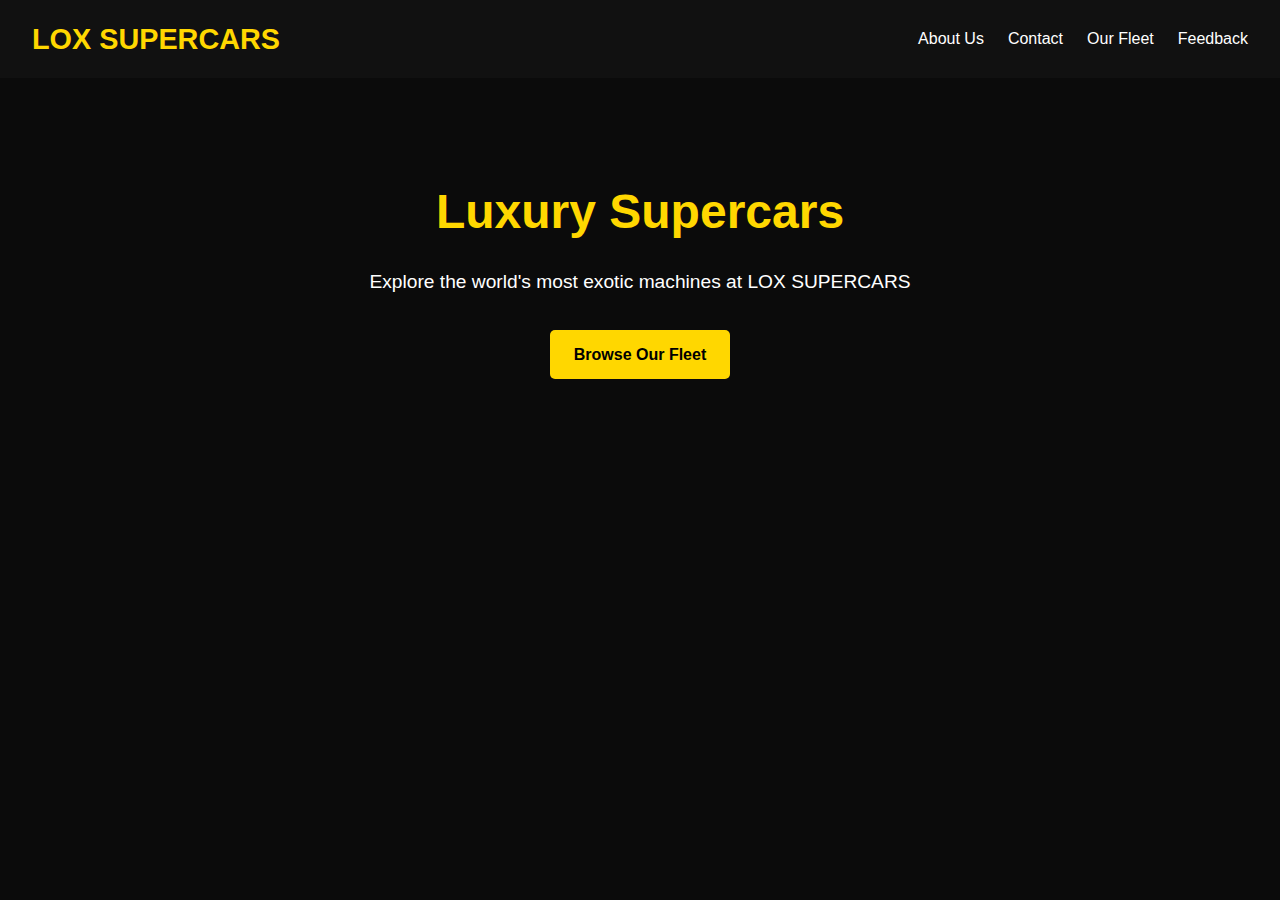
==== index.html @ 43a12638 "Update index.html" ====
<!DOCTYPE html>
<html lang="en">
<head>
  <meta charset="UTF-8">
  <meta name="viewport" content="width=device-width, initial-scale=1">
  <title>LOX SUPERCARS</title>
  <link rel="stylesheet" href="style.css">
</head>
<body>
  <header class="navbar">
    <div class="logo">LOX SUPERCARS</div>
    <nav>
      <ul class="nav-links">
        <li><a href="#">About Us</a></li>
        <li><a href="#">Contact</a></li>
        <li><a href="#">Our Fleet</a></li>
        <li><a href="#">Feedback</a></li>
      </ul>
    </nav>
  </header>

  <section class="hero">
    <div class="hero-content">
      <h1>Luxury Supercars</h1>
      <p>Explore the world's most exotic machines at LOX SUPERCARS</p>
      <a href="#" class="btn">Browse Our Fleet</a>
    </div>
  </section>
</body>
</html>
---- style.css ----
/* styles.css */

/* Reset and Base */
* {
  margin: 0;
  padding: 0;
  box-sizing: border-box;
}

body {
  font-family: 'Segoe UI', sans-serif;
  background-color: #0b0b0b;
  color: #fff;
  line-height: 1.6;
}

img {
  max-width: 100%;
  height: auto;
  border-radius: 10px;
}

h1, h2, h3 {
  color: gold;
}

/* Navbar */
.navbar {
  background-color: #111;
  padding: 1rem 2rem;
  display: flex;
  justify-content: space-between;
  align-items: center;
  position: sticky;
  top: 0;
  z-index: 1000;
}

.navbar .logo {
  font-size: 1.8rem;
  font-weight: bold;
  color: gold;
}

.navbar nav ul {
  list-style: none;
  display: flex;
  gap: 1.5rem;
}

.navbar nav ul li a {
  color: white;
  text-decoration: none;
  font-weight: 500;
  transition: color 0.3s ease;
}

.navbar nav ul li a:hover {
  color: gold;
}

/* Hero Section */
.hero {
  background: url('img/hero.jpg') center center/cover no-repeat;
  text-align: center;
  padding: 6rem 2rem;
}

.hero h1 {
  font-size: 3rem;
  margin-bottom: 1rem;
}

.hero p {
  font-size: 1.2rem;
  margin-bottom: 2rem;
}

.btn {
  background-color: gold;
  color: #000;
  padding: 0.75rem 1.5rem;
  text-decoration: none;
  font-weight: bold;
  border-radius: 5px;
  transition: background 0.3s ease;
  display: inline-block;
}

.btn:hover {
  background-color: #e6c200;
}

/* Cards Grid */
.car-grid {
  display: grid;
  grid-template-columns: repeat(auto-fit, minmax(280px, 1fr));
  gap: 2rem;
  padding: 2rem;
}

.car-card {
  background-color: #1a1a1a;
  padding: 1rem;
  border-radius: 10px;
  box-shadow: 0 4px 12px rgba(0, 0, 0, 0.4);
  transition: transform 0.3s ease;
  text-align: center;
}

.car-card:hover {
  transform: translateY(-5px);
}

/* Contact Form */
.contact form {
  max-width: 600px;
  margin: auto;
  padding: 2rem;
  background-color: #1a1a1a;
  border-radius: 10px;
}

.contact label {
  display: block;
  margin-bottom: 0.5rem;
  font-weight: bold;
}

.contact input,
.contact textarea {
  width: 100%;
  padding: 0.75rem;
  margin-bottom: 1rem;
  border: none;
  border-radius: 5px;
  background-color: #333;
  color: white;
}

/* Footer */
footer {
  text-align: center;
  padding: 1.5rem;
  background-color: #111;
  color: #888;
  font-size: 0.9rem;
}
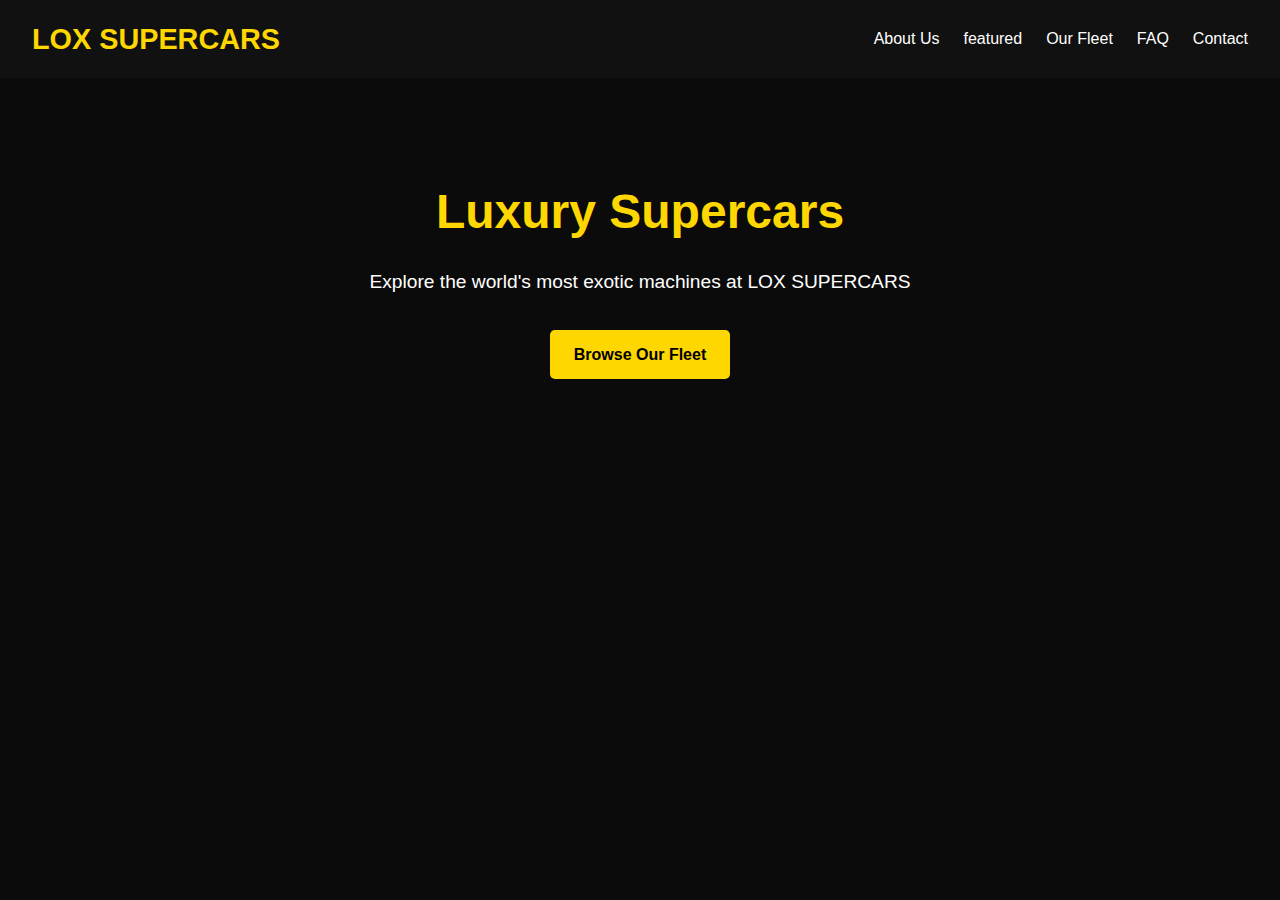
==== commit 47b9b306: "Update index.html" ====
--- a/index.html
+++ b/index.html
@@ -12,9 +12,10 @@
     <nav>
       <ul class="nav-links">
         <li><a href="#">About Us</a></li>
+        <li><a href="#">featured</a></li>
+        <li><a href="#">Our Fleet</a></li>
+        <li><a href="#">FAQ</a></li>
         <li><a href="#">Contact</a></li>
-        <li><a href="#">Our Fleet</a></li>
-        <li><a href="#">Feedback</a></li>
       </ul>
     </nav>
   </header>
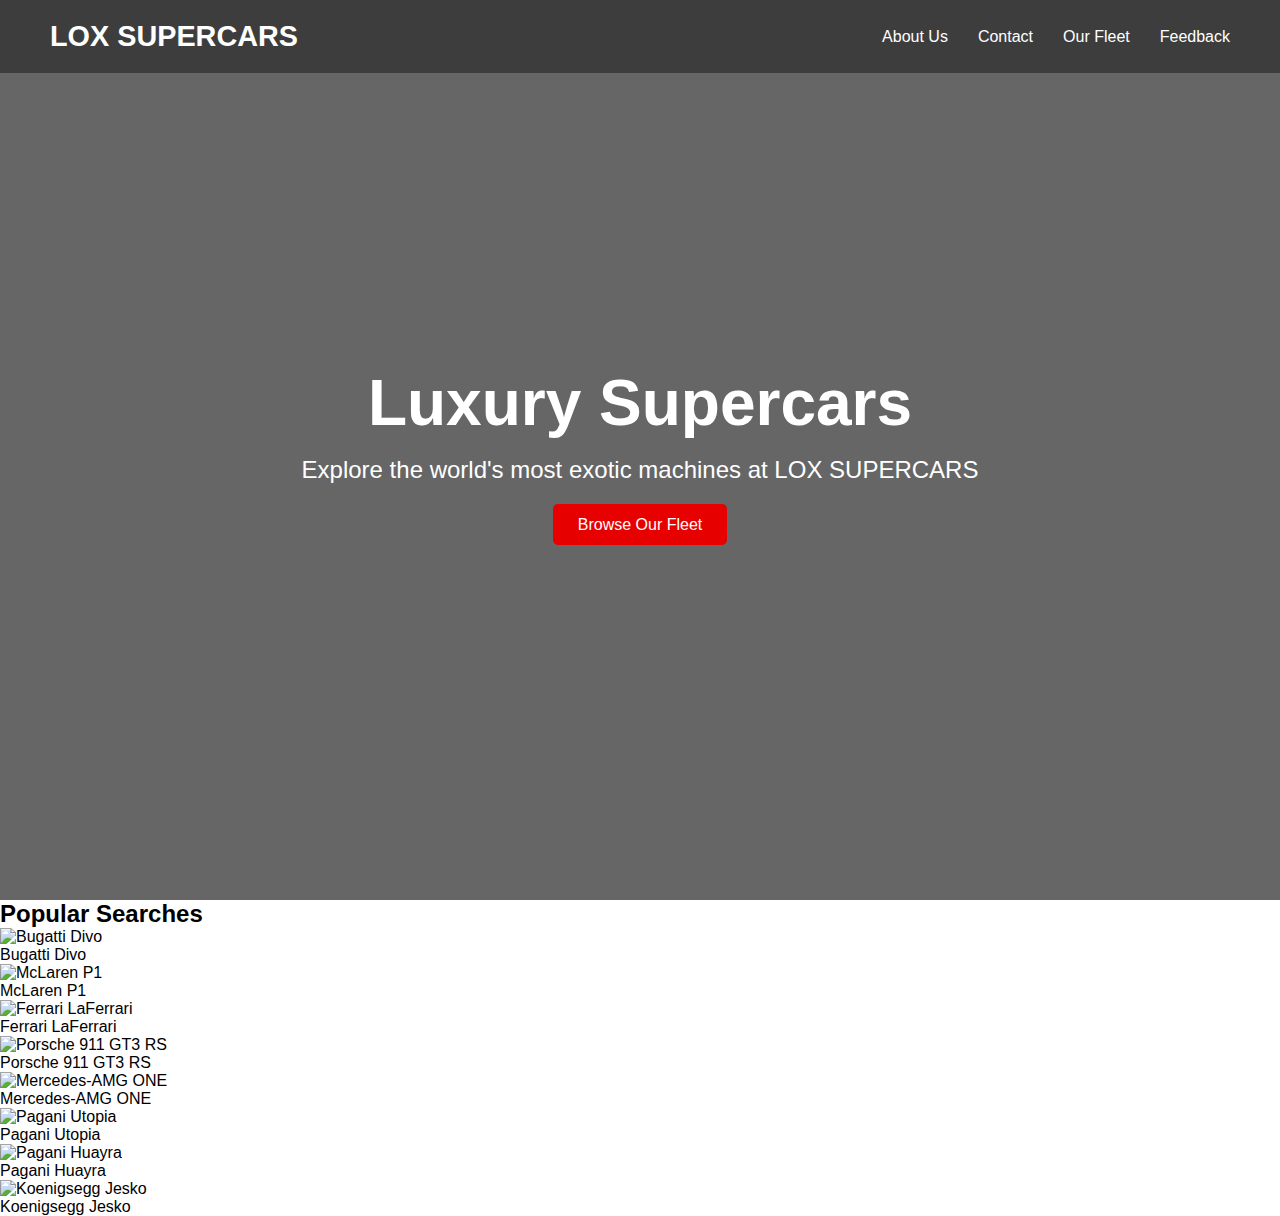
==== commit 7dad96c5: "Update index.html" ====
--- a/index.html
+++ b/index.html
@@ -1,10 +1,10 @@
 <!DOCTYPE html>
 <html lang="en">
 <head>
-  <meta charset="UTF-8">
-  <meta name="viewport" content="width=device-width, initial-scale=1">
+  <meta charset="UTF-8" />
+  <meta name="viewport" content="width=device-width, initial-scale=1" />
   <title>LOX SUPERCARS</title>
-  <link rel="stylesheet" href="style.css">
+  <link rel="stylesheet" href="style.css" />
 </head>
 <body>
   <header class="navbar">
@@ -12,10 +12,9 @@
     <nav>
       <ul class="nav-links">
         <li><a href="#">About Us</a></li>
-        <li><a href="#">featured</a></li>
+        <li><a href="#">Contact</a></li>
         <li><a href="#">Our Fleet</a></li>
-        <li><a href="#">FAQ</a></li>
-        <li><a href="#">Contact</a></li>
+        <li><a href="#">Feedback</a></li>
       </ul>
     </nav>
   </header>
@@ -27,5 +26,47 @@
       <a href="#" class="btn">Browse Our Fleet</a>
     </div>
   </section>
+
+  <section class="popular-searches">
+    <h2>Popular Searches</h2>
+    <div class="car-grid">
+      <div class="car-card">
+        <img src="https://www.bugatti.com/fileadmin/_processed_/sei/p1/se-image-1b0b3c2d7e0e0e9c0e0e0e0e0e0e0e0e.jpg" alt="Bugatti Divo" />
+        <p>Bugatti Divo</p>
+      </div>
+      <div class="car-card">
+        <img src="https://cars.mclaren.com/content/dam/mclaren-automotive/images/legacy/p1/overview/McLaren-P1-Overview-01.jpg" alt="McLaren P1" />
+        <p>McLaren P1</p>
+      </div>
+      <div class="car-card">
+        <img src="https://carbuzz.com/cars/ferrari/laferrari/photos-exterior/1.jpg" alt="Ferrari LaFerrari" />
+        <p>Ferrari LaFerrari</p>
+      </div>
+      <div class="car-card">
+        <img src="https://www.porsche.com/international/models/911/911-gt3-rs/911-gt3-rs/911-gt3-rs-1.jpg" alt="Porsche 911 GT3 RS" />
+        <p>Porsche 911 GT3 RS</p>
+      </div>
+      <div class="car-card">
+        <img src="https://www.mercedes-amg.com/content/dam/amg-vehicles/vehicles/amg-one/hypercar/mercedes-amg-one-hypercar-01.jpg" alt="Mercedes-AMG ONE" />
+        <p>Mercedes-AMG ONE</p>
+      </div>
+      <div class="car-card">
+        <img src="https://www.pagani.com/wp-content/uploads/2022/09/pagani-utopia-01.jpg" alt="Pagani Utopia" />
+        <p>Pagani Utopia</p>
+      </div>
+      <div class="car-card">
+        <img src="https://www.pagani.com/wp-content/uploads/2020/05/pagani-huayra-roadster-01.jpg" alt="Pagani Huayra" />
+        <p>Pagani Huayra</p>
+      </div>
+      <div class="car-card">
+        <img src="https://www.koenigsegg.com/wp-content/uploads/2020/05/jesko-absolut-01.jpg" alt="Koenigsegg Jesko" />
+        <p>Koenigsegg Jesko</p>
+      </div>
+    </div>
+  </section>
 </body>
 </html>
+
+
+ 
+
--- a/style.css
+++ b/style.css
@@ -1,148 +1,97 @@
-/* styles.css */
 
-/* Reset and Base */
 * {
   margin: 0;
   padding: 0;
   box-sizing: border-box;
+  font-family: 'Segoe UI', Tahoma, Geneva, Verdana, sans-serif;
 }
 
-body {
-  font-family: 'Segoe UI', sans-serif;
-  background-color: #0b0b0b;
-  color: #fff;
-  line-height: 1.6;
+body, html {
+  height: 100%;
 }
 
-img {
-  max-width: 100%;
-  height: auto;
-  border-radius: 10px;
+
+.hero {
+  background: url('https://www.topgear.com/sites/default/files/2021/12/18.%20Koenigsegg%20Jesko.jpeg') no-repeat center center/cover;
+  height: 100vh;
+  position: relative;
+  color: white;
+  display: flex;
+  align-items: center;
+  justify-content: center;
+  text-align: center;
 }
 
-h1, h2, h3 {
-  color: gold;
+.hero::before {
+  content: "";
+  position: absolute;
+  top: 0; left: 0;
+  width: 100%;
+  height: 100%;
+  background-color: rgba(0, 0, 0, 0.6); /* dark overlay */
+  z-index: 0;
 }
 
-/* Navbar */
-.navbar {
-  background-color: #111;
-  padding: 1rem 2rem;
-  display: flex;
-  justify-content: space-between;
-  align-items: center;
-  position: sticky;
-  top: 0;
-  z-index: 1000;
-}
-
-.navbar .logo {
-  font-size: 1.8rem;
-  font-weight: bold;
-  color: gold;
-}
-
-.navbar nav ul {
-  list-style: none;
-  display: flex;
-  gap: 1.5rem;
-}
-
-.navbar nav ul li a {
-  color: white;
-  text-decoration: none;
-  font-weight: 500;
-  transition: color 0.3s ease;
-}
-
-.navbar nav ul li a:hover {
-  color: gold;
-}
-
-/* Hero Section */
-.hero {
-  background: url('img/hero.jpg') center center/cover no-repeat;
-  text-align: center;
-  padding: 6rem 2rem;
+.hero-content {
+  position: relative;
+  z-index: 1;
 }
 
 .hero h1 {
-  font-size: 3rem;
+  font-size: 4rem;
   margin-bottom: 1rem;
 }
 
 .hero p {
-  font-size: 1.2rem;
+  font-size: 1.5rem;
   margin-bottom: 2rem;
 }
 
 .btn {
-  background-color: gold;
-  color: #000;
-  padding: 0.75rem 1.5rem;
   text-decoration: none;
-  font-weight: bold;
+  background-color: #e60000;
+  color: white;
+  padding: 12px 25px;
+  font-size: 1rem;
   border-radius: 5px;
   transition: background 0.3s ease;
-  display: inline-block;
 }
 
 .btn:hover {
-  background-color: #e6c200;
+  background-color: #b30000;
 }
 
-/* Cards Grid */
-.car-grid {
-  display: grid;
-  grid-template-columns: repeat(auto-fit, minmax(280px, 1fr));
-  gap: 2rem;
-  padding: 2rem;
+.navbar {
+  position: absolute;
+  top: 0;
+  width: 100%;
+  padding: 20px 50px;
+  display: flex;
+  justify-content: space-between;
+  align-items: center;
+  z-index: 10;
+  background: rgba(0, 0, 0, 0.4);
 }
 
-.car-card {
-  background-color: #1a1a1a;
-  padding: 1rem;
-  border-radius: 10px;
-  box-shadow: 0 4px 12px rgba(0, 0, 0, 0.4);
-  transition: transform 0.3s ease;
-  text-align: center;
-}
-
-.car-card:hover {
-  transform: translateY(-5px);
-}
-
-/* Contact Form */
-.contact form {
-  max-width: 600px;
-  margin: auto;
-  padding: 2rem;
-  background-color: #1a1a1a;
-  border-radius: 10px;
-}
-
-.contact label {
-  display: block;
-  margin-bottom: 0.5rem;
+.logo {
+  font-size: 1.8rem;
   font-weight: bold;
-}
-
-.contact input,
-.contact textarea {
-  width: 100%;
-  padding: 0.75rem;
-  margin-bottom: 1rem;
-  border: none;
-  border-radius: 5px;
-  background-color: #333;
   color: white;
 }
 
-/* Footer */
-footer {
-  text-align: center;
-  padding: 1.5rem;
-  background-color: #111;
-  color: #888;
-  font-size: 0.9rem;
+.nav-links {
+  list-style: none;
+  display: flex;
+  gap: 30px;
 }
+
+.nav-links a {
+  color: white;
+  text-decoration: none;
+  font-weight: 500;
+  transition: color 0.3s;
+}
+
+.nav-links a:hover {
+  color: #e60000;
+}
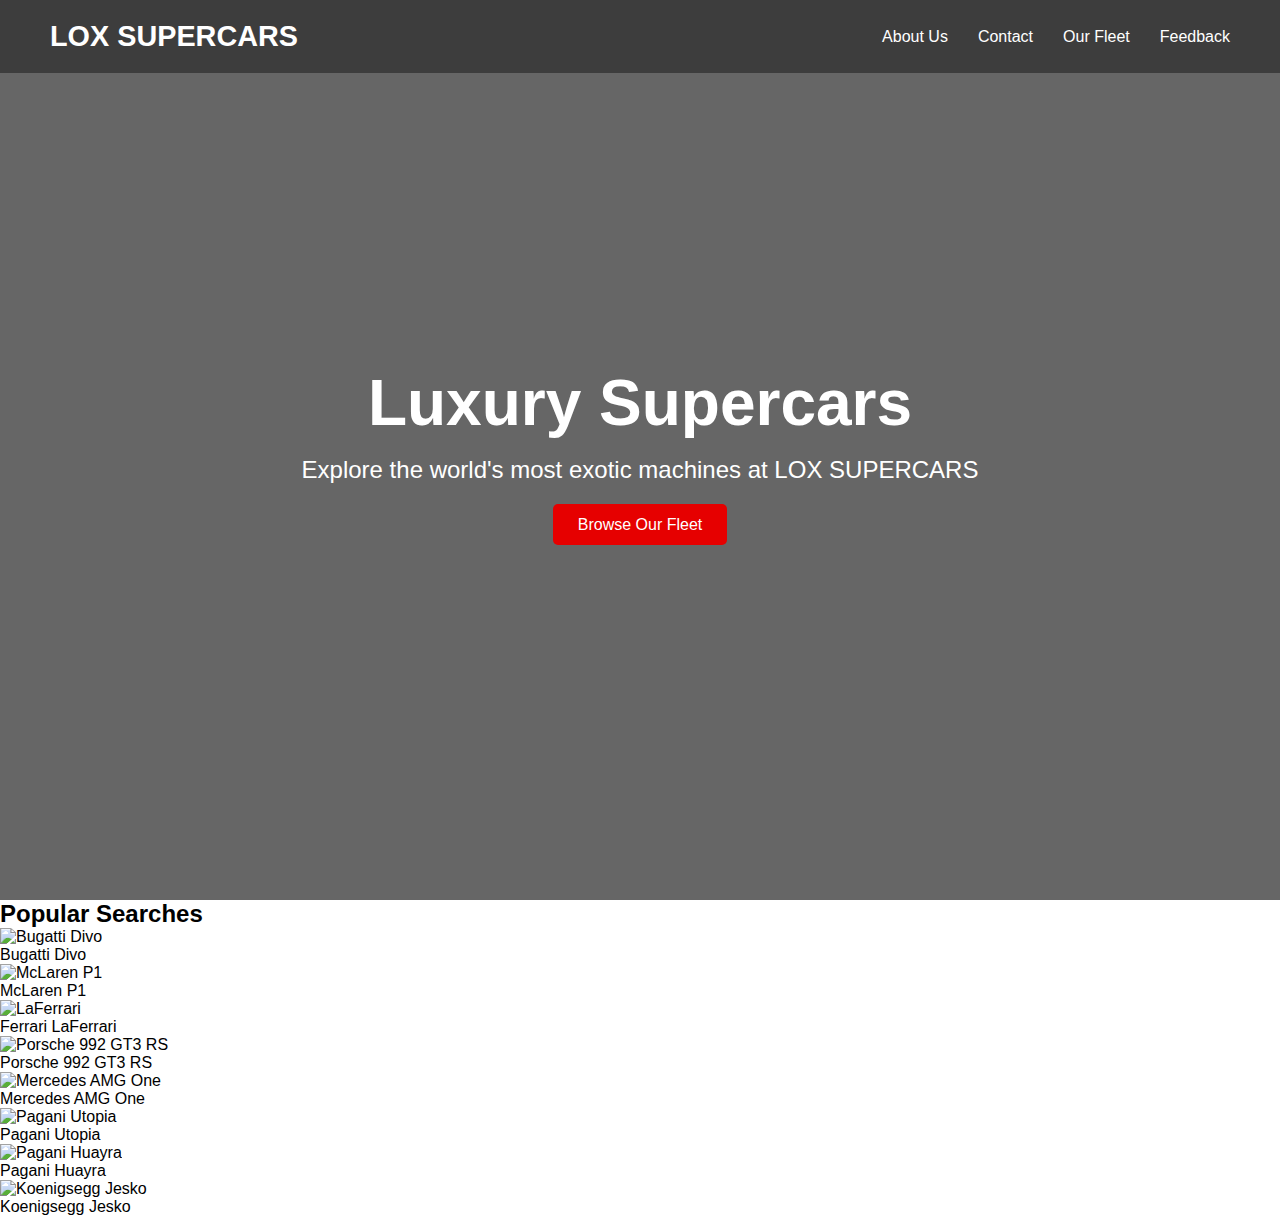
==== commit a16b45b8: "Update index.html" ====
--- a/index.html
+++ b/index.html
@@ -28,42 +28,50 @@
   </section>
 
   <section class="popular-searches">
-    <h2>Popular Searches</h2>
-    <div class="car-grid">
-      <div class="car-card">
-        <img src="https://www.bugatti.com/fileadmin/_processed_/sei/p1/se-image-1b0b3c2d7e0e0e9c0e0e0e0e0e0e0e0e.jpg" alt="Bugatti Divo" />
-        <p>Bugatti Divo</p>
-      </div>
-      <div class="car-card">
-        <img src="https://cars.mclaren.com/content/dam/mclaren-automotive/images/legacy/p1/overview/McLaren-P1-Overview-01.jpg" alt="McLaren P1" />
-        <p>McLaren P1</p>
-      </div>
-      <div class="car-card">
-        <img src="https://carbuzz.com/cars/ferrari/laferrari/photos-exterior/1.jpg" alt="Ferrari LaFerrari" />
-        <p>Ferrari LaFerrari</p>
-      </div>
-      <div class="car-card">
-        <img src="https://www.porsche.com/international/models/911/911-gt3-rs/911-gt3-rs/911-gt3-rs-1.jpg" alt="Porsche 911 GT3 RS" />
-        <p>Porsche 911 GT3 RS</p>
-      </div>
-      <div class="car-card">
-        <img src="https://www.mercedes-amg.com/content/dam/amg-vehicles/vehicles/amg-one/hypercar/mercedes-amg-one-hypercar-01.jpg" alt="Mercedes-AMG ONE" />
-        <p>Mercedes-AMG ONE</p>
-      </div>
-      <div class="car-card">
-        <img src="https://www.pagani.com/wp-content/uploads/2022/09/pagani-utopia-01.jpg" alt="Pagani Utopia" />
-        <p>Pagani Utopia</p>
-      </div>
-      <div class="car-card">
-        <img src="https://www.pagani.com/wp-content/uploads/2020/05/pagani-huayra-roadster-01.jpg" alt="Pagani Huayra" />
-        <p>Pagani Huayra</p>
-      </div>
-      <div class="car-card">
-        <img src="https://www.koenigsegg.com/wp-content/uploads/2020/05/jesko-absolut-01.jpg" alt="Koenigsegg Jesko" />
-        <p>Koenigsegg Jesko</p>
-      </div>
+   <h2>Popular Searches</h2>
+   <div class="car-grid">
+
+    <div class="car-card">
+      <img src="https://cdn.motor1.com/images/mgl/03Mjp/s1/bugatti-divo.jpg" alt="Bugatti Divo">
+      <p>Bugatti Divo</p>
     </div>
-  </section>
+
+    <div class="car-card">
+      <img src="https://cdn.motor1.com/images/mgl/lqqVx/s1/mclaren-p1.jpg" alt="McLaren P1">
+      <p>McLaren P1</p>
+    </div>
+
+    <div class="car-card">
+      <img src="https://cdn.motor1.com/images/mgl/9xQQb/s1/ferrari-laferrari.jpg" alt="LaFerrari">
+      <p>Ferrari LaFerrari</p>
+    </div>
+
+    <div class="car-card">
+      <img src="https://cdn.motor1.com/images/mgl/W0M0j/s1/porsche-911-gt3-rs.jpg" alt="Porsche 992 GT3 RS">
+      <p>Porsche 992 GT3 RS</p>
+    </div>
+
+    <div class="car-card">
+      <img src="https://cdn.motor1.com/images/mgl/nWWXP/s1/mercedes-amg-one.jpg" alt="Mercedes AMG One">
+      <p>Mercedes AMG One</p>
+    </div>
+
+    <div class="car-card">
+      <img src="https://cdn.motor1.com/images/mgl/jGxQ1/s1/pagani-utopia-2023.jpg" alt="Pagani Utopia">
+      <p>Pagani Utopia</p>
+    </div>
+
+    <div class="car-card">
+      <img src="https://cdn.motor1.com/images/mgl/0ANjZ/s1/pagani-huayra.jpg" alt="Pagani Huayra">
+      <p>Pagani Huayra</p>
+    </div>
+
+    <div class="car-card">
+      <img src="https://cdn.motor1.com/images/mgl/yjvAv/s1/koenigsegg-jesko.jpg" alt="Koenigsegg Jesko">
+      <p>Koenigsegg Jesko</p>
+    </div>
+  </div>
+</section>
 </body>
 </html>
 
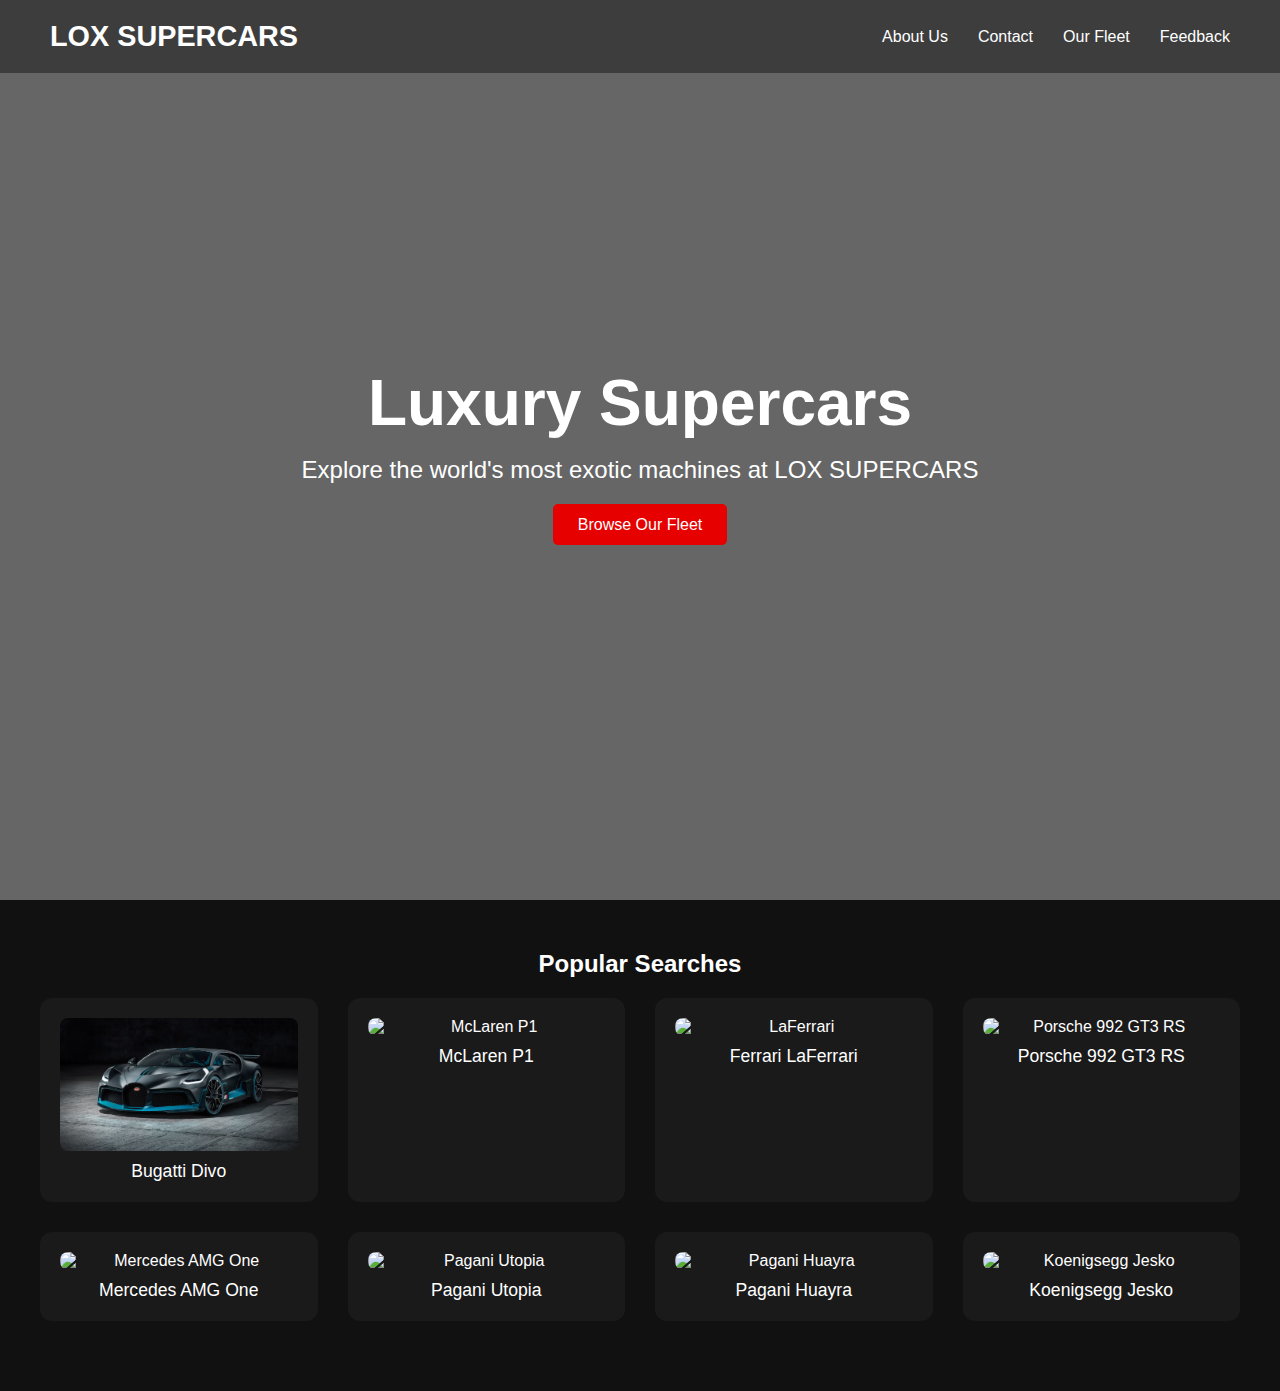
==== commit 860989c6: "Update index.html" ====
--- a/index.html
+++ b/index.html
@@ -32,7 +32,7 @@
    <div class="car-grid">
 
     <div class="car-card">
-      <img src="https://cdn.motor1.com/images/mgl/03Mjp/s1/bugatti-divo.jpg" alt="Bugatti Divo">
+      <img src="14bugatti-divo-99leadgallery-1535035005.avif" alt="Bugatti Divo">
       <p>Bugatti Divo</p>
     </div>
 
--- a/style.css
+++ b/style.css
@@ -95,3 +95,42 @@
 .nav-links a:hover {
   color: #e60000;
 }
+
+.popular-searches {
+  background-color: #111; /* dark theme */
+  color: #fff;
+  padding: 50px 20px;
+  text-align: center;
+}
+
+.car-grid {
+  display: grid;
+  grid-template-columns: repeat(auto-fit, minmax(250px, 1fr));
+  gap: 30px;
+  padding: 20px;
+}
+
+.car-card {
+  background-color: #1a1a1a;
+  padding: 20px;
+  border-radius: 12px;
+  transition: transform 0.3s ease;
+}
+
+.car-card:hover {
+  transform: translateY(-5px);
+}
+
+.car-card p {
+  margin-top: 10px;
+  font-size: 1.1rem;
+}
+
+.car-card img {
+  width: 100%;
+  max-width: 300px;
+  height: auto;
+  display: block;
+  border-radius: 8px;
+}
+
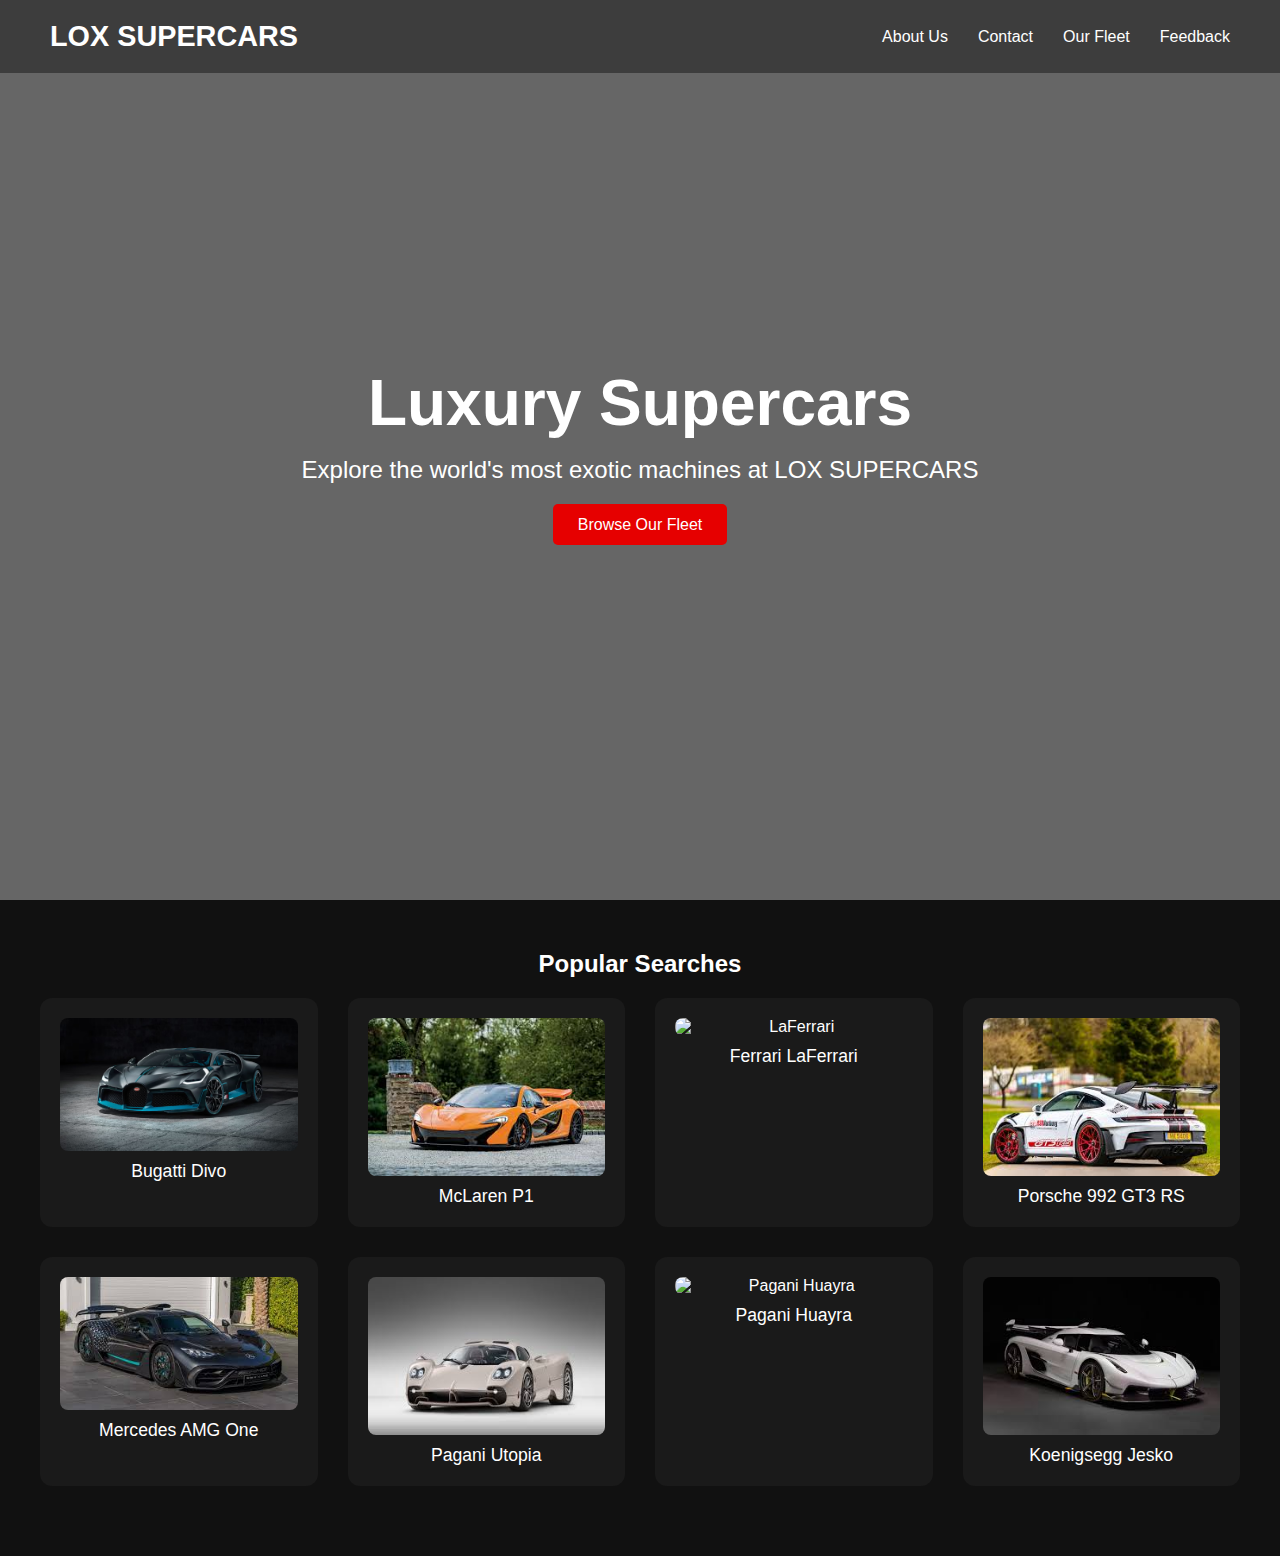
==== commit d1254099: "Update index.html" ====
--- a/index.html
+++ b/index.html
@@ -37,37 +37,37 @@
     </div>
 
     <div class="car-card">
-      <img src="https://cdn.motor1.com/images/mgl/lqqVx/s1/mclaren-p1.jpg" alt="McLaren P1">
+      <img src="MacLaren P1.jpg" alt="McLaren P1">
       <p>McLaren P1</p>
     </div>
 
     <div class="car-card">
-      <img src="https://cdn.motor1.com/images/mgl/9xQQb/s1/ferrari-laferrari.jpg" alt="LaFerrari">
+      <img src="laferreri.jpg" alt="LaFerrari">
       <p>Ferrari LaFerrari</p>
     </div>
 
     <div class="car-card">
-      <img src="https://cdn.motor1.com/images/mgl/W0M0j/s1/porsche-911-gt3-rs.jpg" alt="Porsche 992 GT3 RS">
+      <img src="992 GT3 RS.jpg" alt="Porsche 992 GT3 RS">
       <p>Porsche 992 GT3 RS</p>
     </div>
 
     <div class="car-card">
-      <img src="https://cdn.motor1.com/images/mgl/nWWXP/s1/mercedes-amg-one.jpg" alt="Mercedes AMG One">
+      <img src="AMG 1.jpg" alt="Mercedes AMG One">
       <p>Mercedes AMG One</p>
     </div>
 
     <div class="car-card">
-      <img src="https://cdn.motor1.com/images/mgl/jGxQ1/s1/pagani-utopia-2023.jpg" alt="Pagani Utopia">
+      <img src="UTOPIA.jpg" alt="Pagani Utopia">
       <p>Pagani Utopia</p>
     </div>
 
     <div class="car-card">
-      <img src="https://cdn.motor1.com/images/mgl/0ANjZ/s1/pagani-huayra.jpg" alt="Pagani Huayra">
+      <img src="huayra.jpg" alt="Pagani Huayra">
       <p>Pagani Huayra</p>
     </div>
 
     <div class="car-card">
-      <img src="https://cdn.motor1.com/images/mgl/yjvAv/s1/koenigsegg-jesko.jpg" alt="Koenigsegg Jesko">
+      <img src="JESKO.jpg" alt="Koenigsegg Jesko">
       <p>Koenigsegg Jesko</p>
     </div>
   </div>
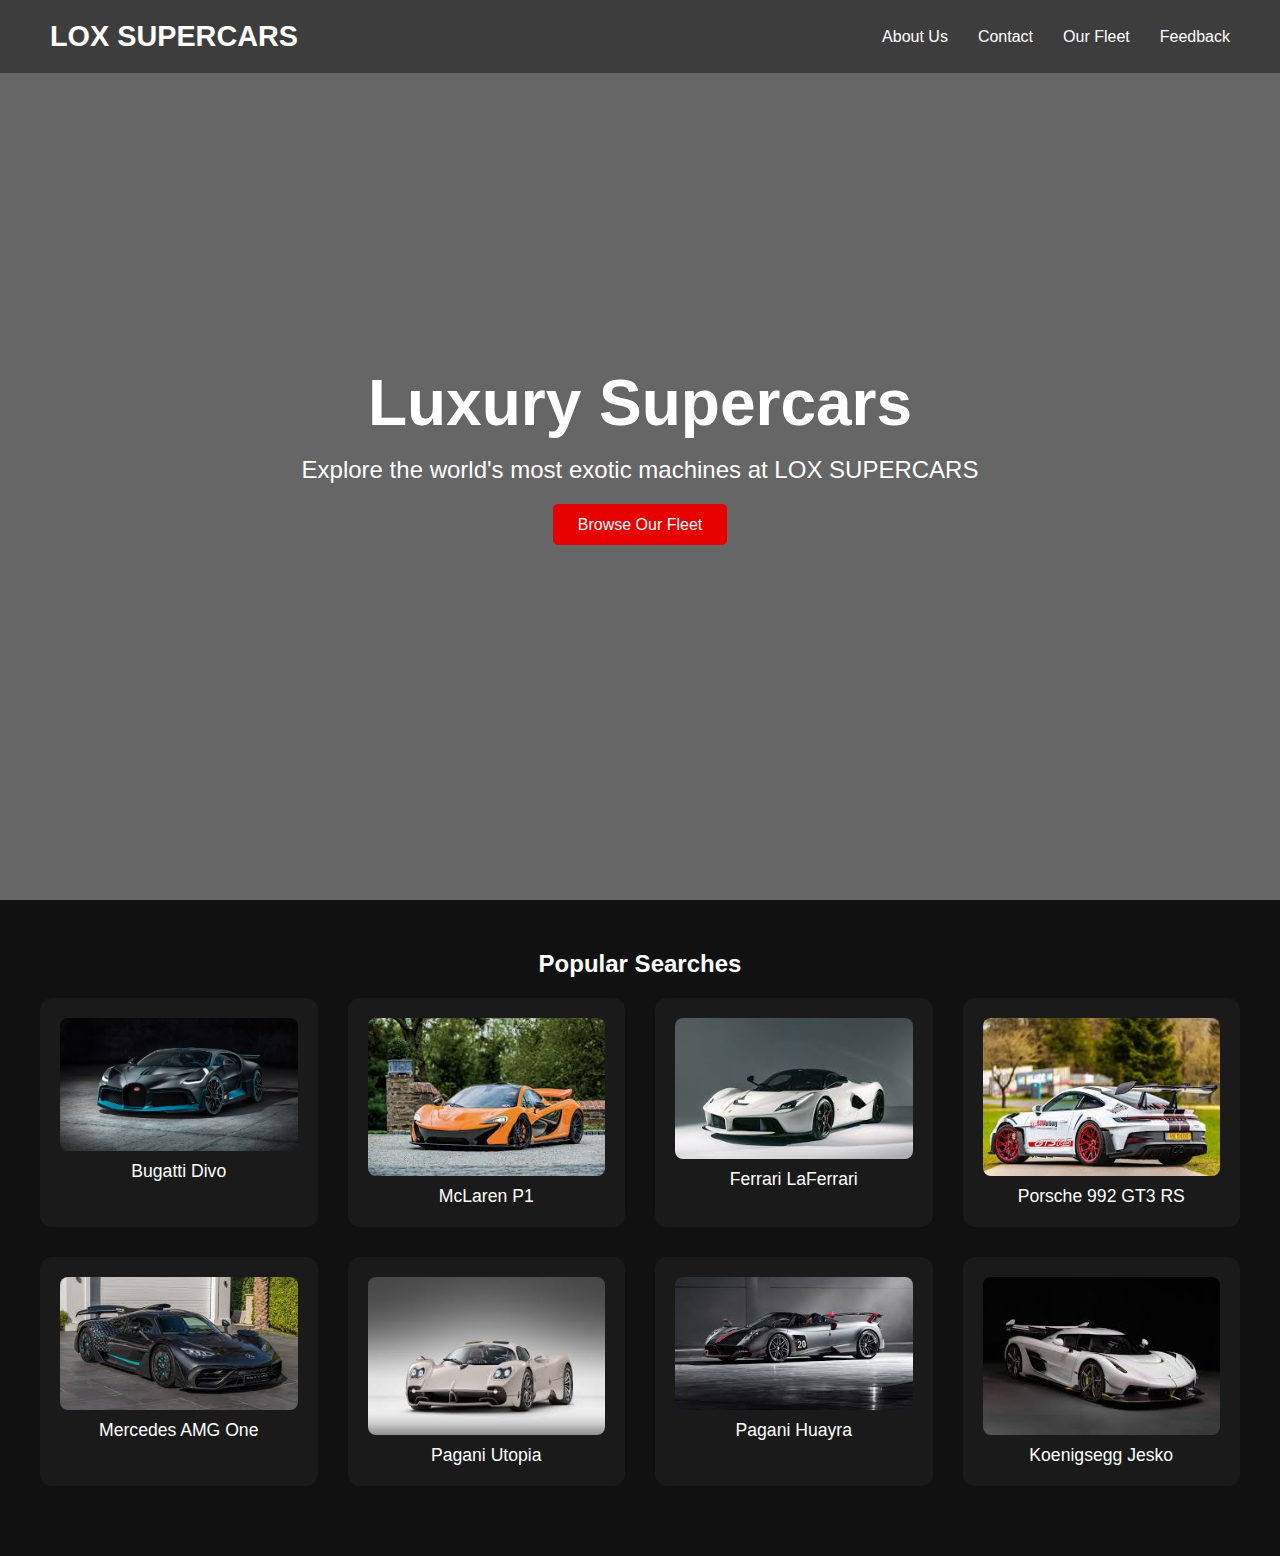
==== commit 1d3275dc: "Update index.html" ====
--- a/index.html
+++ b/index.html
@@ -42,7 +42,7 @@
     </div>
 
     <div class="car-card">
-      <img src="laferreri.jpg" alt="LaFerrari">
+      <img src="laferrari.jpg" alt="LaFerrari">
       <p>Ferrari LaFerrari</p>
     </div>
 
@@ -62,7 +62,7 @@
     </div>
 
     <div class="car-card">
-      <img src="huayra.jpg" alt="Pagani Huayra">
+      <img src="huarya.jpg" alt="Pagani Huayra">
       <p>Pagani Huayra</p>
     </div>
 
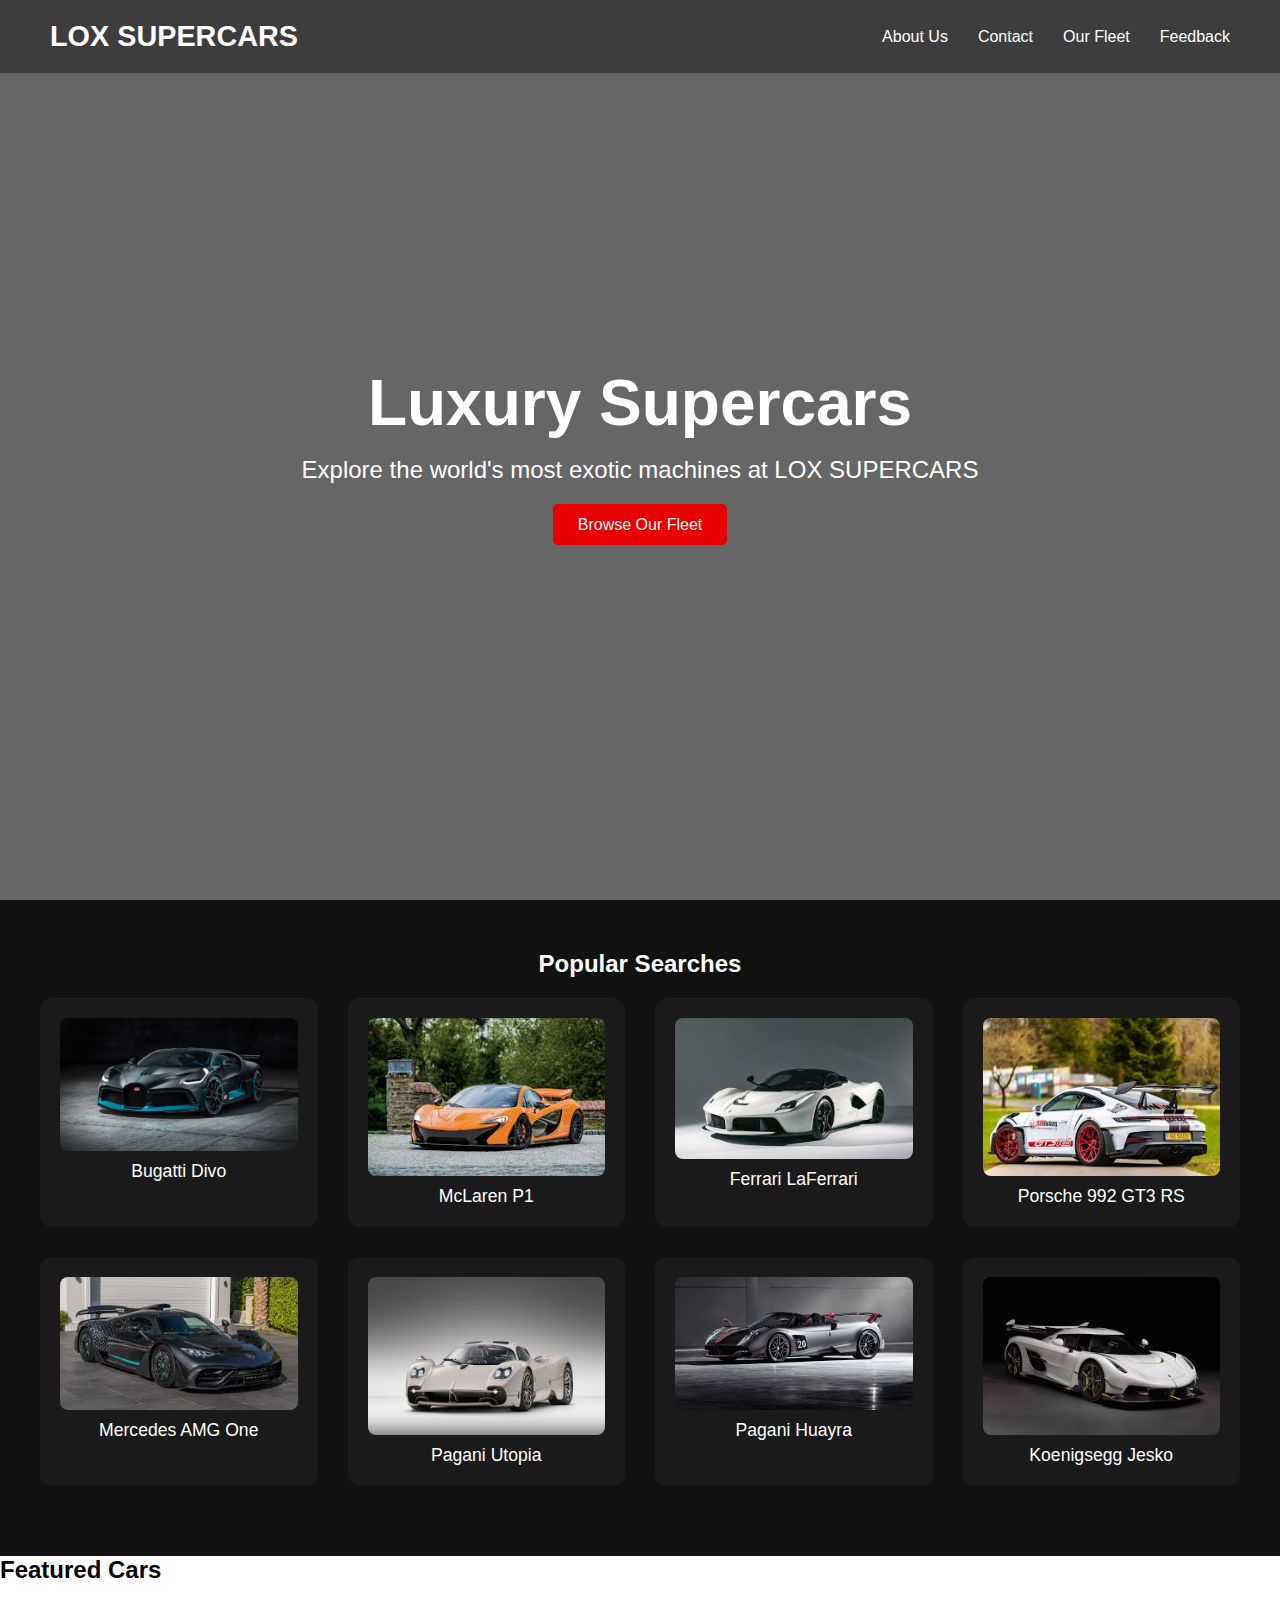
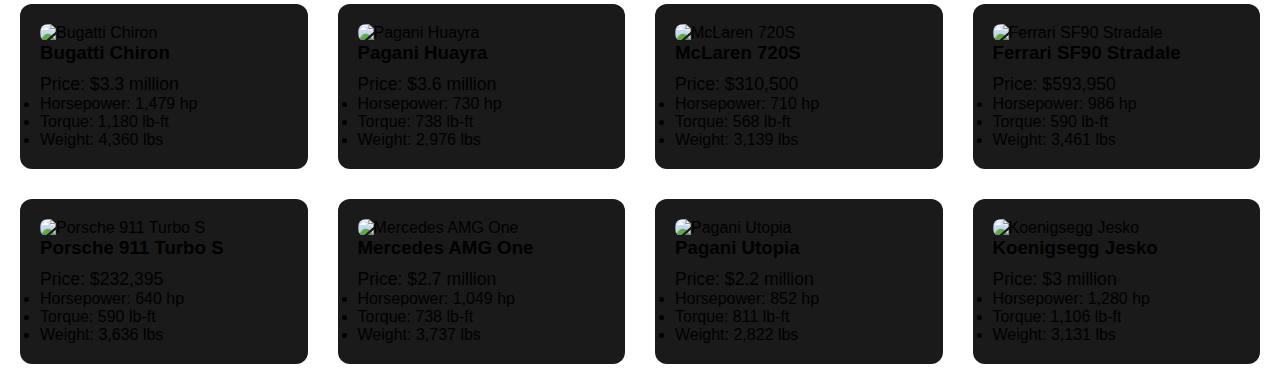
==== commit aaaf5da3: "Update index.html" ====
--- a/index.html
+++ b/index.html
@@ -72,6 +72,99 @@
     </div>
   </div>
 </section>
+  <section class="featured-cars">
+  <h2>Featured Cars</h2>
+  <div class="car-grid">
+
+    <div class="car-card">
+      <img src="https://cdn.motor1.com/images/mgl/03Mjp/s1/bugatti-divo.jpg" alt="Bugatti Chiron">
+      <h3>Bugatti Chiron</h3>
+      <p>Price: $3.3 million</p>
+      <ul>
+        <li>Horsepower: 1,479 hp</li>
+        <li>Torque: 1,180 lb-ft</li>
+        <li>Weight: 4,360 lbs</li>
+      </ul>
+    </div>
+
+    <div class="car-card">
+      <img src="https://cdn.motor1.com/images/mgl/0ANjZ/s1/pagani-huayra.jpg" alt="Pagani Huayra">
+      <h3>Pagani Huayra</h3>
+      <p>Price: $3.6 million</p>
+      <ul>
+        <li>Horsepower: 730 hp</li>
+        <li>Torque: 738 lb-ft</li>
+        <li>Weight: 2,976 lbs</li>
+      </ul>
+    </div>
+
+    <div class="car-card">
+      <img src="https://cdn.motor1.com/images/mgl/lqqVx/s1/mclaren-p1.jpg" alt="McLaren 720S">
+      <h3>McLaren 720S</h3>
+      <p>Price: $310,500</p>
+      <ul>
+        <li>Horsepower: 710 hp</li>
+        <li>Torque: 568 lb-ft</li>
+        <li>Weight: 3,139 lbs</li>
+      </ul>
+    </div>
+
+    <div class="car-card">
+      <img src="https://cdn.motor1.com/images/mgl/9xQQb/s1/ferrari-laferrari.jpg" alt="Ferrari SF90 Stradale">
+      <h3>Ferrari SF90 Stradale</h3>
+      <p>Price: $593,950</p>
+      <ul>
+        <li>Horsepower: 986 hp</li>
+        <li>Torque: 590 lb-ft</li>
+        <li>Weight: 3,461 lbs</li>
+      </ul>
+    </div>
+
+    <div class="car-card">
+      <img src="https://cdn.motor1.com/images/mgl/W0M0j/s1/porsche-911-gt3-rs.jpg" alt="Porsche 911 Turbo S">
+      <h3>Porsche 911 Turbo S</h3>
+      <p>Price: $232,395</p>
+      <ul>
+        <li>Horsepower: 640 hp</li>
+        <li>Torque: 590 lb-ft</li>
+        <li>Weight: 3,636 lbs</li>
+      </ul>
+    </div>
+
+    <div class="car-card">
+      <img src="https://cdn.motor1.com/images/mgl/nWWXP/s1/mercedes-amg-one.jpg" alt="Mercedes AMG One">
+      <h3>Mercedes AMG One</h3>
+      <p>Price: $2.7 million</p>
+      <ul>
+        <li>Horsepower: 1,049 hp</li>
+        <li>Torque: 738 lb-ft</li>
+        <li>Weight: 3,737 lbs</li>
+      </ul>
+    </div>
+
+    <div class="car-card">
+      <img src="https://cdn.motor1.com/images/mgl/jGxQ1/s1/pagani-utopia-2023.jpg" alt="Pagani Utopia">
+      <h3>Pagani Utopia</h3>
+      <p>Price: $2.2 million</p>
+      <ul>
+        <li>Horsepower: 852 hp</li>
+        <li>Torque: 811 lb-ft</li>
+        <li>Weight: 2,822 lbs</li>
+      </ul>
+    </div>
+
+    <div class="car-card">
+      <img src="https://cdn.motor1.com/images/mgl/yjvAv/s1/koenigsegg-jesko.jpg" alt="Koenigsegg Jesko">
+      <h3>Koenigsegg Jesko</h3>
+      <p>Price: $3 million</p>
+      <ul>
+        <li>Horsepower: 1,280 hp</li>
+        <li>Torque: 1,106 lb-ft</li>
+        <li>Weight: 3,131 lbs</li>
+      </ul>
+    </div>
+  </div>
+</section>
 </body>
 </html>
 
